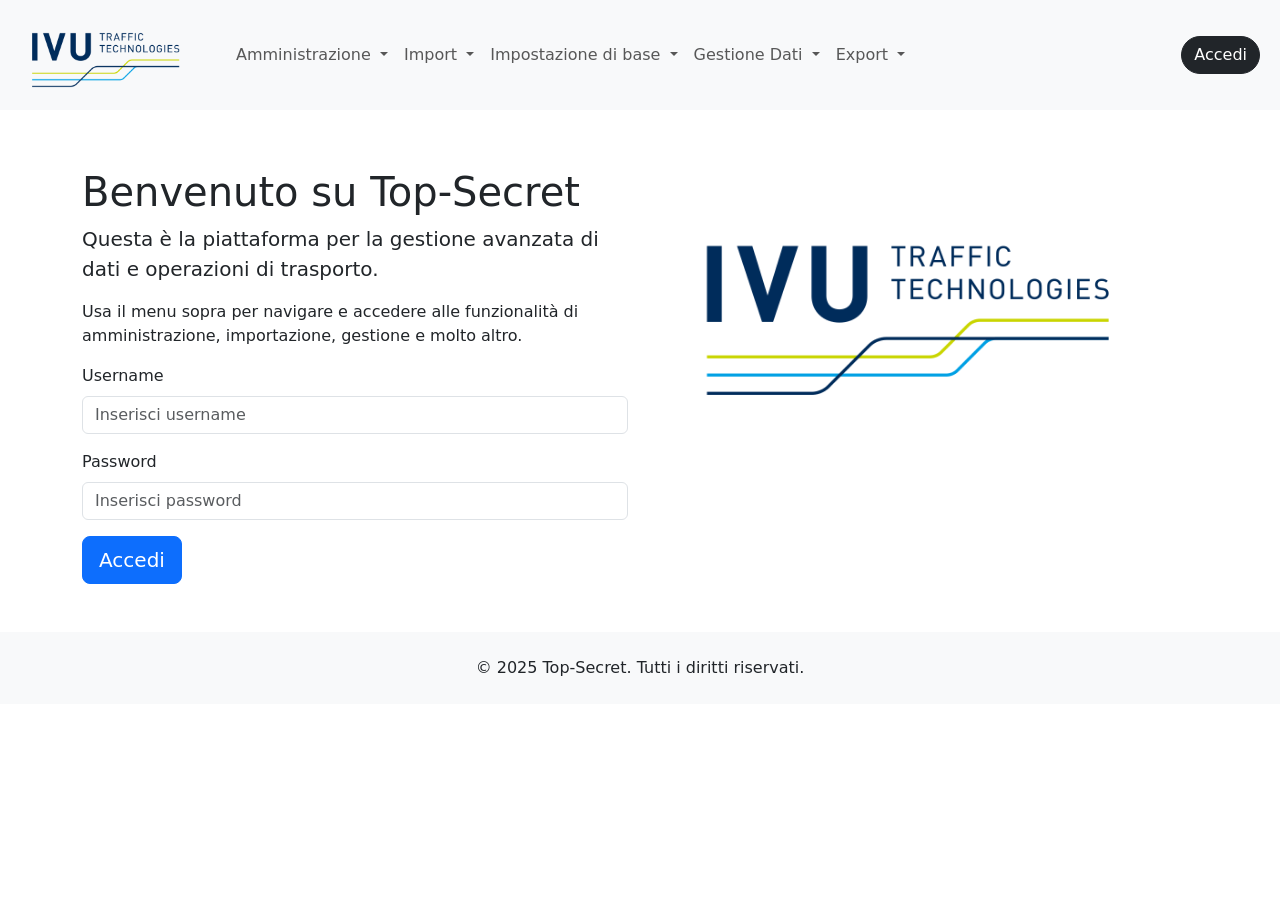
==== index.html @ 8e807dba "Commit ripristino repo" ====
<!doctype html>
<html lang="en">

<head>
    <meta charset="utf-8">
    <meta name="viewport" content="width=device-width, initial-scale=1">
    <title>Top-Sercret</title>
    <link href="https://cdn.jsdelivr.net/npm/bootstrap@5.3.4/dist/css/bootstrap.min.css" rel="stylesheet"
        integrity="sha384-DQvkBjpPgn7RC31MCQoOeC9TI2kdqa4+BSgNMNj8v77fdC77Kj5zpWFTJaaAoMbC" crossorigin="anonymous">
</head>

<body>
    <!-- Header-->
    <section class="header-bottom">
        <nav class="navbar navbar-expand-lg navbar-light bg-light py-0 fixed-top">
            <div class="container-fluid">
    
                <!-- Logo a sinistra -->
                <a class="navbar-brand" href="Components\Versioni_Orario.html">
                    <img src="Icons\Logo_IVU.png"
                        alt="Logo" width="200" height="100">
                </a>
    
                <!-- Menu centrale -->
                <div class="collapse navbar-collapse" id="navbarNavDropdown">
                    <ul class="navbar-nav">
                        <li class="nav-item">
                            <a class="nav-link dropdown-toggle" href="#" role="button" data-bs-toggle="dropdown"
                                aria-expanded="false">
                                Amministrazione
                            </a>
                            <ul class="dropdown-menu w-100 list-inline text-center" aria-labelledby="navbarDropdownMenuLink">
                                <li class="list-inline-item"><a class="dropdown-item" href="#">Amministrazione utente<img src="" alt=""></a>
                                </li>
                            </ul>
                        </li>
    
                        <li class="nav-item">
                            <a class="nav-link dropdown-toggle" href="#" role="button" data-bs-toggle="dropdown"
                                aria-expanded="false">
                                Import
                            </a>
                            <ul  class="dropdown-menu w-100 list-inline text-center" aria-labelledby="navbarDropdownMenuLink">
                                <li class="list-inline-item"><a class="dropdown-item" href="#">Hafas</a></li>
                                <li class="list-inline-item"><a class="dropdown-item" href="#">Isa</a></li>
                                <li class="list-inline-item"><a class="dropdown-item" href="#">railML</a></li>
                            </ul>
                        </li>
    
                        <li class="nav-item">
                            <a class="nav-link dropdown-toggle" href="#" role="button" data-bs-toggle="dropdown"
                                aria-expanded="false">
                                Impostazione di base
                            </a>
                            <ul  class="dropdown-menu w-100 list-inline text-center" aria-labelledby="navbarDropdownMenuLink">
                                <li class="list-inline-item"><a class="dropdown-item" href="#">Modalit&aacute; di trasporto</a></li>
                                <li class="list-inline-item"><a class="dropdown-item" href="#">Attributi</a></li>
                                <li class="list-inline-item"><a class="dropdown-item" href="#">Aree</a></li>
                            </ul>
                        </li>
    
                        <li class="nav-item">
                            <a class="nav-link dropdown-toggle" href="#" role="button" data-bs-toggle="dropdown"
                                aria-expanded="false">
                                Gestione Dati
                            </a>
                            <ul  class="dropdown-menu w-100 list-inline text-center" aria-labelledby="navbarDropdownMenuLink">
                                <li class="list-inline-item"><a class="dropdown-item" href="Components/Linee.html">Linee</a></li>
                                <li class="list-inline-item"><a class="dropdown-item" href="Components/Versioni_Orario.html">Versioni orario</a></li>
                            </ul>
                        </li>
    
                        <li class="nav-item">
                            <a class="nav-link dropdown-toggle" href="#" role="button" data-bs-toggle="dropdown"
                                aria-expanded="false">
                                Export
                            </a>
                            <ul  class="dropdown-menu w-100 list-inline text-center" aria-labelledby="navbarDropdownMenuLink">
                                <li class="list-inline-item"><a class="dropdown-item" href="#">Hafas</a></li>
                                <li class="list-inline-item"><a class="dropdown-item" href="#">Isa</a></li>
                                <li class="list-inline-item"><a class="dropdown-item" href="#">IVU.pool</a></li>
                                <li class="list-inline-item"><a class="dropdown-item" href="Components/ExportGeneralTrans.html">General Transit</a></li>
                            </ul>
                        </li>
    
                    </ul>
                </div>
    
                <!-- Bottone "Accedi" a destra -->
                <div class="d-flex align-items-center">
                    <button type="button" class="btn btn-dark rounded-pill me-2">Accedi</button>
                    <i class="fas fa-search"></i>
                </div>
            </div>
        </nav>
    </section>
<!-- Main-->

<!-- Home Page Main Content-->
<section class="container py-5" style="margin-top: 120px;">
    <div class="row">
        <div class="col-md-6">
            <h1>Benvenuto su Top-Secret</h1>
            <p class="lead">Questa è la piattaforma per la gestione avanzata di dati e operazioni di trasporto.</p>
            <p>Usa il menu sopra per navigare e accedere alle funzionalità di amministrazione, importazione, gestione e
                molto altro.</p>
            <!-- <form action="#" method=""> -->
                <div class="mb-3">
                    <label for="username" class="form-label">Username</label>
                    <input type="text" class="form-control" id="username" name="username" placeholder="Inserisci username" required>
                </div>
                <div class="mb-3">
                    <label for="password" class="form-label">Password</label>
                    <input type="password" class="form-control" id="password" name="password" placeholder="Inserisci password"
                        required>
                </div>
                <a href="./Components/Versioni_Orario.html"><button type="submit" class="btn btn-primary btn-lg">Accedi</button></a>
            <!-- </form> -->
        </div>
        <div class="col-md-6">
            <img src="Icons\Logo_IVU.png" class="img-fluid" alt="Immagine di benvenuto">
        </div>
    </div>
</section>

<!-- Footer-->
<footer class="bg-light py-4">
    <div class="container text-center">
        <p class="mb-0">© 2025 Top-Secret. Tutti i diritti riservati.</p>
    </div>
</footer>











    <script src="https://cdn.jsdelivr.net/npm/bootstrap@5.3.4/dist/js/bootstrap.bundle.min.js"
        integrity="sha384-YUe2LzesAfftltw+PEaao2tjU/QATaW/rOitAq67e0CT0Zi2VVRL0oC4+gAaeBKu"
        crossorigin="anonymous"></script>
</body>

</html>
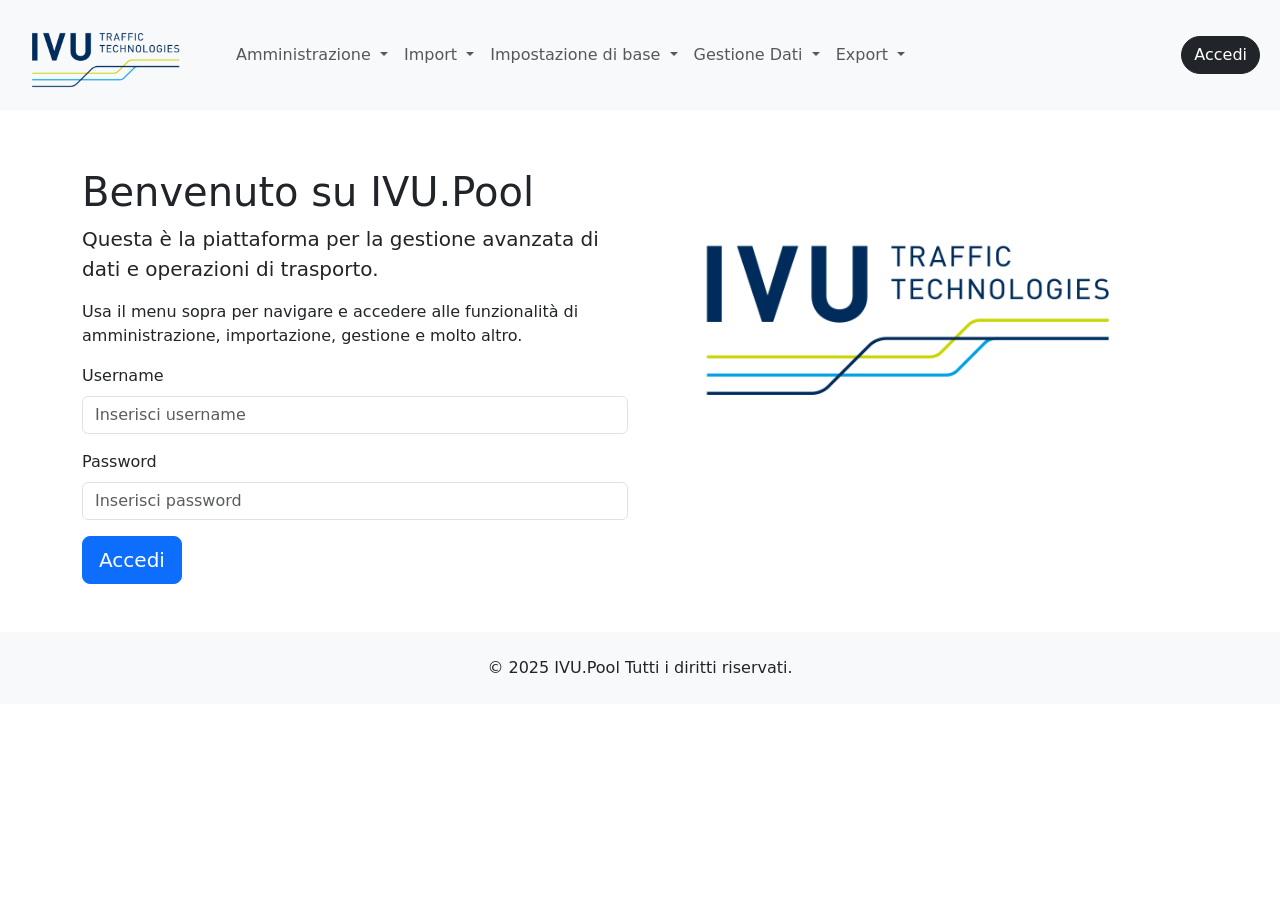
==== commit c20e6f8b: "Ultimi aggiustamenti" ====
--- a/index.html
+++ b/index.html
@@ -4,7 +4,7 @@
 <head>
     <meta charset="utf-8">
     <meta name="viewport" content="width=device-width, initial-scale=1">
-    <title>Top-Sercret</title>
+    <title>IVU.Pool</title>
     <link href="https://cdn.jsdelivr.net/npm/bootstrap@5.3.4/dist/css/bootstrap.min.css" rel="stylesheet"
         integrity="sha384-DQvkBjpPgn7RC31MCQoOeC9TI2kdqa4+BSgNMNj8v77fdC77Kj5zpWFTJaaAoMbC" crossorigin="anonymous">
 </head>
@@ -100,7 +100,7 @@
 <section class="container py-5" style="margin-top: 120px;">
     <div class="row">
         <div class="col-md-6">
-            <h1>Benvenuto su Top-Secret</h1>
+            <h1>Benvenuto su IVU.Pool</h1>
             <p class="lead">Questa è la piattaforma per la gestione avanzata di dati e operazioni di trasporto.</p>
             <p>Usa il menu sopra per navigare e accedere alle funzionalità di amministrazione, importazione, gestione e
                 molto altro.</p>
@@ -126,7 +126,7 @@
 <!-- Footer-->
 <footer class="bg-light py-4">
     <div class="container text-center">
-        <p class="mb-0">© 2025 Top-Secret. Tutti i diritti riservati.</p>
+        <p class="mb-0">© 2025 IVU.Pool Tutti i diritti riservati.</p>
     </div>
 </footer>
 
